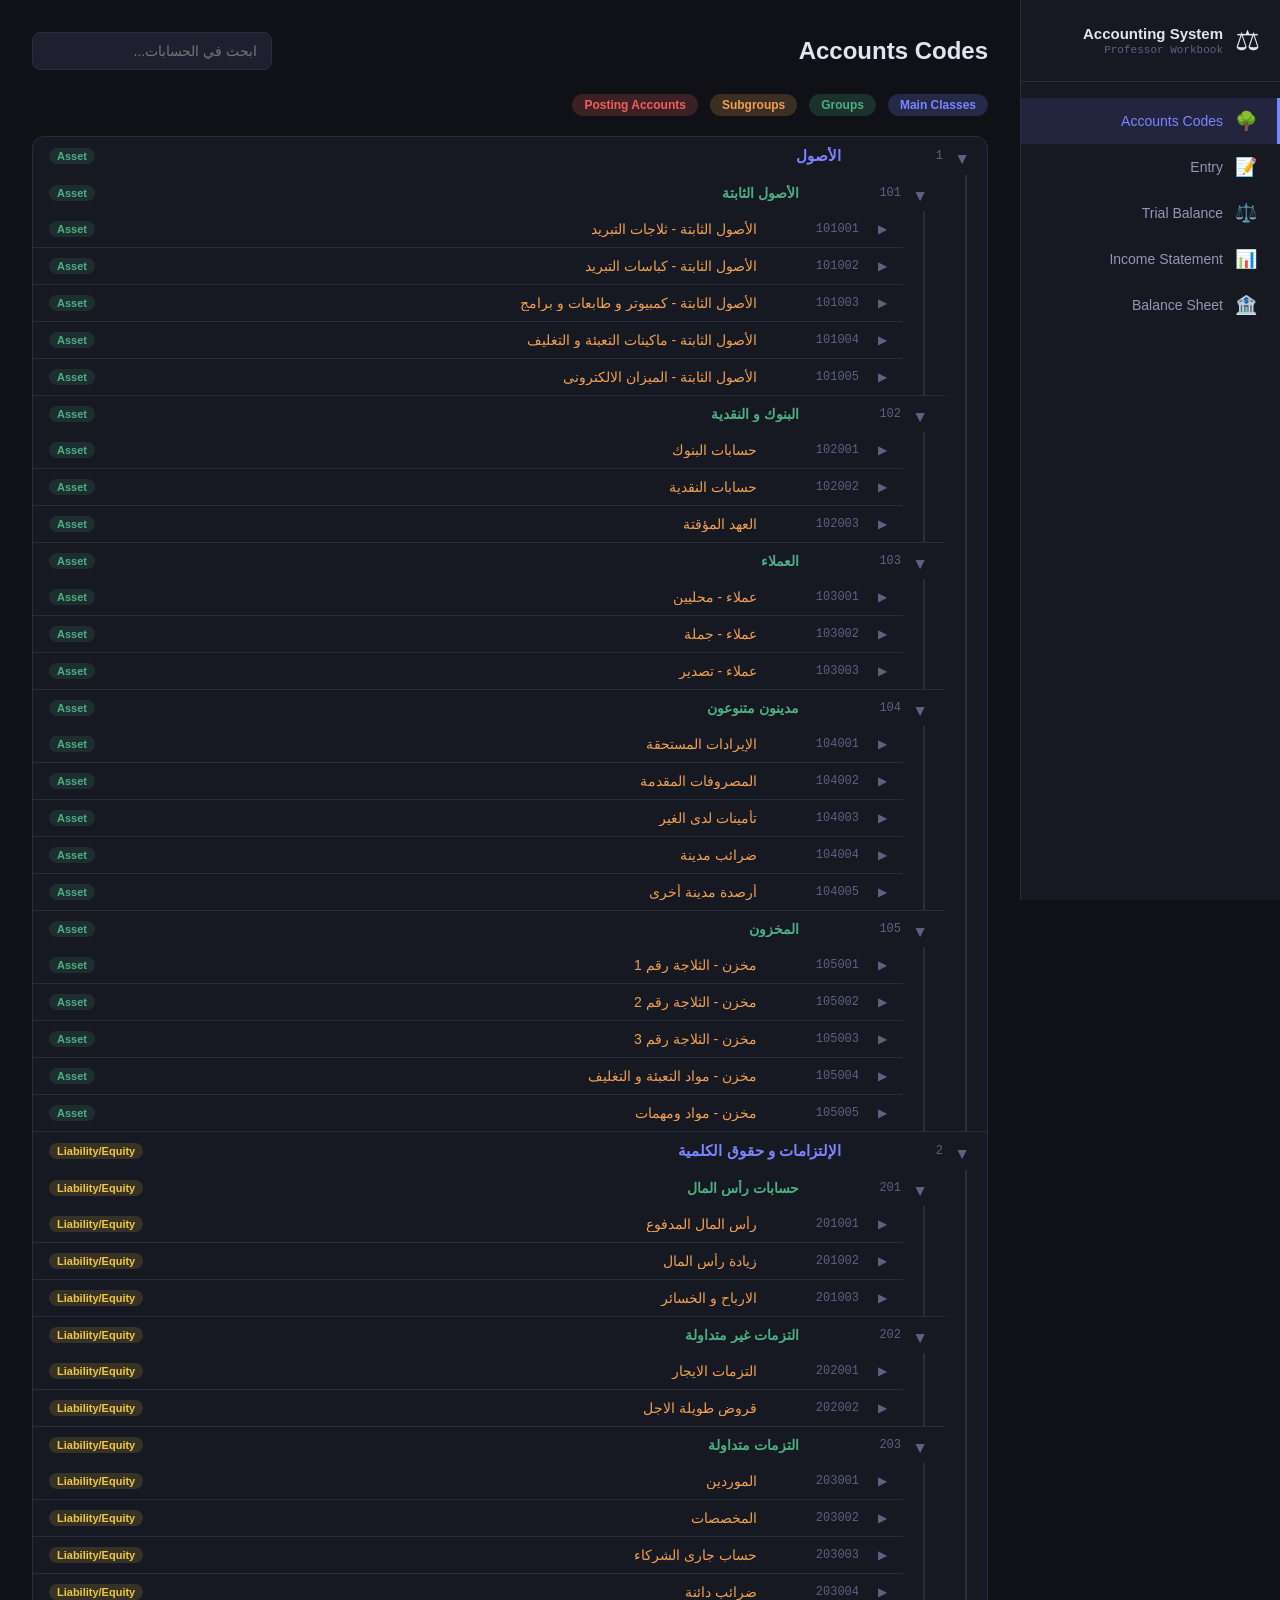
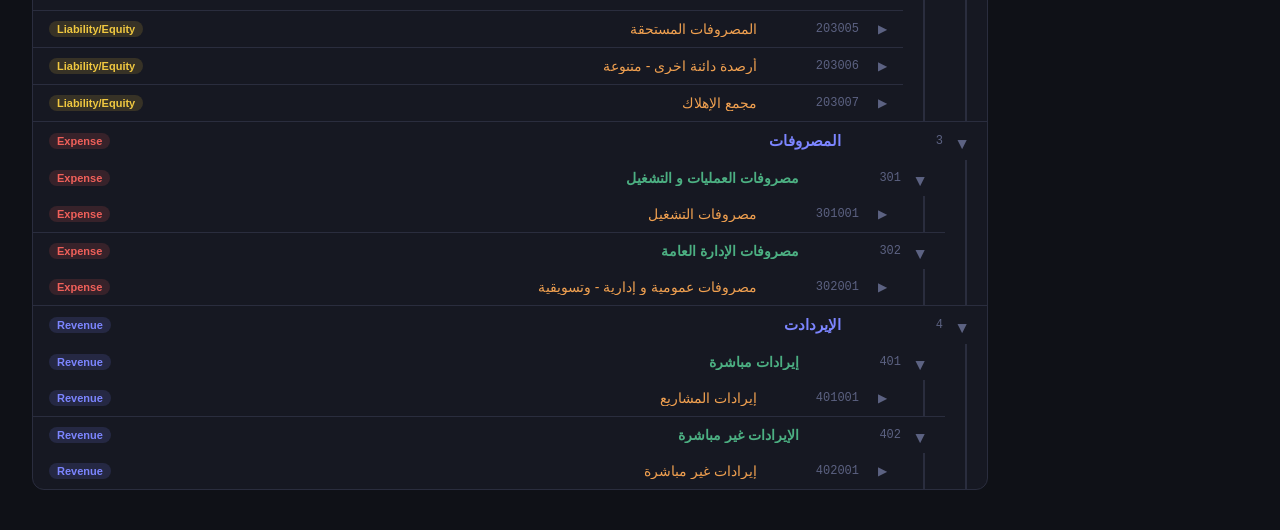
==== index.html @ 98ede8a5 "Add files via upload" ====
<!DOCTYPE html>
<html lang="en" dir="rtl">
<head>
<meta charset="UTF-8">
<meta name="viewport" content="width=device-width, initial-scale=1.0">
<title>Accounting System</title>
<link rel="stylesheet" href="css/style.css">
</head>
<body>
<div id="app">
  <nav id="sidebar">
    <div class="logo">
      <div class="logo-icon">⚖</div>
      <div class="logo-text">
        <span class="logo-title">Accounting System</span>
        <span class="logo-sub">Professor Workbook</span>
      </div>
    </div>
    <ul class="nav-menu">
      <li class="nav-item active" data-page="accounts"><span class="nav-icon">🌳</span><span>Accounts Codes </span></li>
      <li class="nav-item" data-page="journal"><span class="nav-icon">📝</span><span>Entry</span></li>
      <li class="nav-item" data-page="trial"><span class="nav-icon">⚖️</span><span>Trial Balance</span></li>
      <li class="nav-item" data-page="income"><span class="nav-icon">📊</span><span>Income Statement</span></li>
      <li class="nav-item" data-page="balance"><span class="nav-icon">🏦</span><span>Balance Sheet</span></li>
    </ul>
  </nav>

  <main id="main">
    <div class="page active" id="page-accounts">
      <div class="page-header">
        <h1>Accounts Codes</h1>
        <div class="header-actions">
          <input type="text" id="accountSearch" placeholder="ابحث في الحسابات..." class="search-input">
        </div>
      </div>
      <div class="accounts-legend">
        <span class="level-badge l1">Main Classes</span>
        <span class="level-badge l3">Groups</span>
        <span class="level-badge l6">Subgroups</span>
        <span class="level-badge l9">Posting Accounts</span>
      </div>
      <div id="accountsTree" class="accounts-tree"></div>
    </div>

    <div class="page" id="page-journal">
      <div class="page-header">
        <h1>Entry</h1>
        <div class="header-actions">
          <button class="btn-primary" id="newEntryBtn">+ New Entry</button>
        </div>
      </div>

      <div class="entry-form card" id="entryForm" style="display:none">
        <h3>New Entry</h3>
        <div class="form-row">
          <div class="form-group">
            <label>Date</label>
            <input type="date" id="entryDate" class="form-control">
          </div>
          <div class="form-group">
            <label>Journal No.</label>
            <input type="text" id="entryNo" class="form-control" readonly placeholder="Auto">
          </div>
          <div class="form-group">
            <label>Explanation</label>
            <input type="text" id="entryDesc" class="form-control" placeholder="Explanation">
          </div>
          <div class="form-group">
            <label>Cost Centre</label>
            <input type="text" id="entryCostCenter" class="form-control" placeholder="Optional">
          </div>
          <div class="form-group">
            <label>Numirical</label>
            <input type="text" id="entryReferenceNo" class="form-control" placeholder="Optional">
          </div>
        </div>

        <div class="table-wrap entry-table-wrap">
          <table class="entry-table" id="entryLinesTable">
            <thead>
              <tr>
                <th>Code</th>
                <th>Account name</th>
                <th>Dr</th>
                <th>Cr</th>
                <th>Type of Account</th>
                <th></th>
              </tr>
            </thead>
            <tbody id="entryLinesBody">
              <tr class="entry-line-row">
                <td><input type="text" class="form-control code-input" placeholder="Code" list="postingAccountsList"></td>
                <td><input type="text" class="form-control name-display" readonly placeholder="Account name"></td>
                <td><input type="number" class="form-control dr-input" placeholder="0.00" min="0" step="0.01"></td>
                <td><input type="number" class="form-control cr-input" placeholder="0.00" min="0" step="0.01"></td>
                <td><input type="text" class="form-control type-display" readonly placeholder="Type of Account"></td>
                <td><button class="btn-remove-line">✕</button></td>
              </tr>
            </tbody>
            <tfoot>
              <tr>
                <td colspan="2" style="text-align:left"><strong>Total</strong></td>
                <td><strong id="totalDr">0.00</strong></td>
                <td><strong id="totalCr">0.00</strong></td>
                <td></td>
                <td></td>
              </tr>
            </tfoot>
          </table>
        </div>

        <datalist id="postingAccountsList"></datalist>

        <div class="form-actions">
          <button class="btn-secondary" id="addLineBtn">+ Add Line</button>
          <div class="balance-indicator" id="balanceIndicator">
            <span class="balance-status">Not balanced</span>
          </div>
          <button class="btn-primary" id="saveEntryBtn">Save Entry</button>
          <button class="btn-ghost" id="cancelEntryBtn">Cancel</button>
        </div>
      </div>

      <div class="card">
        <div class="table-controls">
          <input type="text" id="journalSearch" placeholder="Search entries..." class="search-input">
          <input type="date" id="journalFromDate" class="form-control" style="width:160px">
          <span>To</span>
          <input type="date" id="journalToDate" class="form-control" style="width:160px">
          <button class="btn-secondary" id="searchJournalBtn">Search</button>
          <button class="btn-ghost" id="clearJournalFilterBtn">Clear Filter</button>
        </div>
        <div class="table-wrap">
          <table class="data-table" id="journalTable">
            <thead>
              <tr>
                <th>Date</th>
                <th>Code</th>
                <th>Account name</th>
                <th>Dr</th>
                <th>Cr</th>
                <th>Journal No.</th>
                <th>Explanation</th>
                <th>Cost Centre</th>
                <th>Type of Account</th>
                <th>Numirical</th>
                <th></th>
              </tr>
            </thead>
            <tbody id="journalBody"></tbody>
          </table>
        </div>
      </div>
    </div>

    <div class="page" id="page-trial">
      <div class="page-header">
        <h1>Trial Balance</h1>
        <div class="header-actions">
          <select id="trialLevel" class="form-control" style="width:220px">
            <option value="9">Posting Accounts</option>
            <option value="6">Subgroups</option>
            <option value="3">Groups</option>
            <option value="1">Main Classes</option>
          </select>
        </div>
      </div>
      <div class="card">
        <div class="table-wrap">
          <table class="data-table trial-table" id="trialTable">
            <thead>
              <tr>
                <th rowspan="2">Code</th>
                <th rowspan="2">Account Name</th>
                <th colspan="2">Beginning of Year</th>
                <th colspan="2">Movement Throug the year</th>
                <th colspan="2">Trial Balance by totals</th>
                <th colspan="2">Trial Balance by Balances</th>
              </tr>
              <tr>
                <th>Dr</th><th>Cr</th>
                <th>Dr</th><th>Cr</th>
                <th>Dr</th><th>Cr</th>
                <th>Dr</th><th>Cr</th>
              </tr>
            </thead>
            <tbody id="trialBody"></tbody>
            <tfoot id="trialFoot"></tfoot>
          </table>
        </div>
      </div>
    </div>

    <div class="page" id="page-income">
      <div class="page-header">
        <h1>Income Statement</h1>
        <div class="header-actions">
          <select id="incomeLevel" class="form-control" style="width:220px">
            <option value="9">Posting Accounts</option>
            <option value="6">Subgroups</option>
            <option value="3">Groups</option>
            <option value="1">Main Classes</option>
          </select>
        </div>
      </div>
      <div class="income-layout">
        <div class="card income-card" id="incomeStatementContent"></div>
      </div>
    </div>

    <div class="page" id="page-balance">
      <div class="page-header">
        <h1>Balance Sheet</h1>
      </div>
      <div class="balance-layout" id="balanceSheetContent"></div>
    </div>
  </main>
</div>

<div class="modal-overlay" id="addAccountModal" style="display:none">
  <div class="modal">
    <h2 id="accountModalTitle">Add New Account</h2>
    <div class="form-group">
      <label>Parent Account (Code)</label>
      <input type="text" id="parentCode" class="form-control" placeholder="Example: 401001" readonly>
      <small id="parentInfo" class="form-hint"></small>
    </div>
    <div class="form-group">
      <label>Account name</label>
      <input type="text" id="newAccountName" class="form-control" placeholder="New account name">
    </div>
    <div class="form-group">
      <label id="accountCodeLabel">Suggested Code</label>
      <input type="text" id="suggestedCode" class="form-control" readonly>
    </div>
    <div id="inheritancePreview" class="inheritance-preview" style="display:none">
      <h4>Inherited rules from the same branch:</h4>
      <div id="inheritanceDetails"></div>
    </div>
    <div class="modal-actions">
      <button class="btn-primary" id="confirmAddAccount">Add Account</button>
      <button class="btn-ghost" id="cancelAddAccount">Cancel</button>
    </div>
  </div>
</div>

<div class="modal-overlay" id="openingBalanceModal" style="display:none">
  <div class="modal">
    <h2>Opening Balance</h2>
    <p id="openingAccountName" class="modal-subtitle"></p>
    <div class="form-row">
      <div class="form-group">
        <label>Dr</label>
        <input type="number" id="openingDr" class="form-control" min="0" placeholder="0.00">
      </div>
      <div class="form-group">
        <label>Cr</label>
        <input type="number" id="openingCr" class="form-control" min="0" placeholder="0.00">
      </div>
    </div>
    <div class="modal-actions">
      <button class="btn-primary" id="confirmOpeningBalance">Save</button>
      <button class="btn-ghost" id="cancelOpeningBalance">Cancel</button>
    </div>
  </div>
</div>

<div id="toast" class="toast"></div>

<script src="js/bundled-data.js?v=20260416" charset="utf-8"></script>
<script src="js/app.js?v=20260416" charset="utf-8"></script>
</body>
</html>
---- css/style.css ----
:root {
  --bg: #0f1117;
  --bg2: #161822;
  --bg3: #1e2030;
  --border: #2a2d3e;
  --border2: #353850;
  --text: #e2e4f0;
  --text2: #9399b5;
  --text3: #5c6282;
  --accent: #7c85ff;
  --accent2: #5d66cc;
  --green: #4caf82;
  --red: #f0605a;
  --orange: #f0a050;
  --yellow: #f0c840;
  --radius: 12px;
  --radius-sm: 8px;
  --shadow: 0 4px 24px rgba(0,0,0,0.4);
  --font: 'Segoe UI', Tahoma, sans-serif;
  --mono: 'Consolas', 'Courier New', monospace;
}

* { margin: 0; padding: 0; box-sizing: border-box; }

body {
  font-family: var(--font);
  background: var(--bg);
  color: var(--text);
  direction: rtl;
  min-height: 100vh;
  overflow-x: hidden;
}

#app {
  display: flex;
  min-height: 100vh;
  width: 100%;
  overflow-x: clip;
}

/* Sidebar */
#sidebar {
  width: 260px;
  min-height: 100vh;
  background: var(--bg2);
  border-left: 1px solid var(--border);
  display: flex;
  flex-direction: column;
  position: fixed;
  right: 0;
  top: 0;
  z-index: 100;
  transition: width 0.3s;
}

.logo {
  display: flex;
  align-items: center;
  gap: 12px;
  padding: 24px 20px;
  border-bottom: 1px solid var(--border);
}
.logo-icon { font-size: 28px; }
.logo-title { display: block; font-weight: 700; font-size: 15px; color: var(--text); }
.logo-sub { display: block; font-size: 11px; color: var(--text3); font-family: var(--mono); margin-top: 2px; }

.nav-menu { list-style: none; padding: 16px 0; flex: 1; }
.nav-item {
  display: flex;
  align-items: center;
  gap: 12px;
  padding: 12px 20px;
  cursor: pointer;
  color: var(--text2);
  font-size: 14px;
  font-weight: 500;
  border-right: 3px solid transparent;
  transition: all 0.2s;
  user-select: none;
}
.nav-item:hover { background: rgba(124,133,255,0.08); color: var(--text); }
.nav-item.active { background: rgba(124,133,255,0.12); color: var(--accent); border-right-color: var(--accent); }
.nav-icon { font-size: 18px; width: 22px; text-align: center; }

/* Main */
#main {
  margin-right: 260px;
  flex: 0 0 calc(100vw - 260px);
  width: calc(100vw - 260px);
  max-width: calc(100vw - 260px);
  min-width: 0;
  min-height: 100vh;
  padding: 0 32px 40px;
}

.page { display: none; width: 100%; min-width: 0; }
.page.active { display: block; }

/* Page Header */
.page-header {
  display: flex;
  align-items: center;
  justify-content: space-between;
  padding: 32px 0 24px;
  gap: 16px;
  flex-wrap: wrap;
}
.page-header h1 {
  font-size: 24px;
  font-weight: 700;
  display: flex;
  align-items: center;
  gap: 12px;
  min-width: 0;
}
.badge {
  font-size: 11px;
  background: rgba(124,133,255,0.15);
  color: var(--accent);
  padding: 3px 10px;
  border-radius: 20px;
  font-family: var(--mono);
  font-weight: 500;
}
.header-actions {
  display: flex;
  gap: 12px;
  align-items: center;
  flex-wrap: wrap;
  min-width: 0;
}

/* Buttons */
.btn-primary {
  background: var(--accent);
  color: white;
  border: none;
  padding: 10px 20px;
  border-radius: var(--radius-sm);
  font-size: 14px;
  font-weight: 600;
  cursor: pointer;
  font-family: var(--font);
  transition: all 0.2s;
}
.btn-primary:hover { background: var(--accent2); transform: translateY(-1px); }
.btn-secondary {
  background: transparent;
  color: var(--accent);
  border: 1px solid var(--accent);
  padding: 8px 16px;
  border-radius: var(--radius-sm);
  font-size: 13px;
  cursor: pointer;
  font-family: var(--font);
  transition: all 0.2s;
}
.btn-secondary:hover { background: rgba(124,133,255,0.1); }
.btn-ghost {
  background: transparent;
  color: var(--text2);
  border: 1px solid var(--border2);
  padding: 10px 20px;
  border-radius: var(--radius-sm);
  font-size: 14px;
  cursor: pointer;
  font-family: var(--font);
  transition: all 0.2s;
}
.btn-ghost:hover { border-color: var(--text2); color: var(--text); }

/* Card */
.card {
  background: var(--bg2);
  border: 1px solid var(--border);
  border-radius: var(--radius);
  padding: 24px;
  margin-bottom: 20px;
  max-width: 100%;
  overflow: hidden;
}

/* Form Controls */
.form-control {
  background: var(--bg3);
  border: 1px solid var(--border);
  border-radius: var(--radius-sm);
  padding: 10px 14px;
  color: var(--text);
  font-family: var(--font);
  font-size: 14px;
  outline: none;
  transition: border-color 0.2s;
  width: 100%;
}
.form-control:focus { border-color: var(--accent); }
.form-control[readonly] { color: var(--text2); cursor: default; }

input[type="number"] {
  appearance: textfield;
  -moz-appearance: textfield;
}

input[type="number"]::-webkit-outer-spin-button,
input[type="number"]::-webkit-inner-spin-button {
  -webkit-appearance: none;
  margin: 0;
}

.search-input {
  background: var(--bg3);
  border: 1px solid var(--border);
  border-radius: var(--radius-sm);
  padding: 10px 14px;
  color: var(--text);
  font-family: var(--font);
  font-size: 14px;
  outline: none;
  transition: border-color 0.2s;
  width: 240px;
  max-width: 100%;
}
.search-input:focus { border-color: var(--accent); }

.form-row { display: grid; grid-template-columns: repeat(auto-fit, minmax(180px, 1fr)); gap: 16px; margin-bottom: 16px; }
.form-group { flex: 1; min-width: 160px; display: flex; flex-direction: column; gap: 6px; }
.form-group label { font-size: 13px; color: var(--text2); font-weight: 500; }
.form-hint { font-size: 12px; color: var(--text3); margin-top: 4px; }

/* Accounts Tree */
.accounts-section-title {
  font-size: 14px;
  font-weight: 700;
  color: var(--text2);
  margin: 10px 0 12px;
}

.accounts-legend {
  display: flex;
  gap: 12px;
  margin-bottom: 20px;
  flex-wrap: wrap;
}
.level-badge {
  font-size: 12px;
  padding: 4px 12px;
  border-radius: 20px;
  font-weight: 600;
}
.level-badge.l1 { background: rgba(124,133,255,0.2); color: var(--accent); }
.level-badge.l3 { background: rgba(76,175,130,0.2); color: var(--green); }
.level-badge.l6 { background: rgba(240,160,80,0.2); color: var(--orange); }
.level-badge.l9 { background: rgba(240,96,90,0.2); color: var(--red); }

.accounts-tree { background: var(--bg2); border: 1px solid var(--border); border-radius: var(--radius); }

.tree-node { border-bottom: 1px solid var(--border); }
.tree-node:last-child { border-bottom: none; }
.tree-node-header {
  display: flex;
  align-items: center;
  gap: 12px;
  padding: 10px 16px;
  cursor: pointer;
  transition: background 0.15s;
  user-select: none;
  min-width: 0;
}
.tree-node-header:hover { background: rgba(255,255,255,0.03); }
.tree-toggle { font-size: 12px; color: var(--text3); width: 16px; flex-shrink: 0; transition: transform 0.2s; }
.tree-toggle.open { transform: rotate(90deg); }
.tree-code {
  font-family: var(--mono);
  font-size: 12px;
  color: var(--text3);
  width: 90px;
  flex-shrink: 0;
}
.tree-name {
  flex: 1;
  font-size: 14px;
  min-width: 0;
  overflow: hidden;
  text-overflow: ellipsis;
  white-space: nowrap;
}
.tree-type-tag {
  font-size: 11px;
  padding: 2px 8px;
  border-radius: 10px;
  font-weight: 600;
  flex-shrink: 0;
}
.type-asset { background: rgba(76,175,130,0.15); color: var(--green); }
.type-liability_equity { background: rgba(240,200,64,0.15); color: var(--yellow); }
.type-expense { background: rgba(240,96,90,0.15); color: var(--red); }
.type-revenue { background: rgba(124,133,255,0.15); color: var(--accent); }

.tree-actions {
  display: none;
  gap: 6px;
  flex-wrap: wrap;
  justify-content: flex-end;
  margin-inline-start: auto;
  flex-shrink: 0;
}
.tree-node-header:hover .tree-actions {
  display: flex;
}
.btn-tree { background: none; border: 1px solid var(--border2); border-radius: 4px; color: var(--text3); font-size: 11px; padding: 2px 8px; cursor: pointer; transition: all 0.2s; font-family: var(--font); }
.btn-tree:hover { border-color: var(--accent); color: var(--accent); }
.btn-tree.danger:hover { border-color: var(--red); color: var(--red); }

.tree-children { display: none; padding-right: 20px; border-right: 2px solid var(--border); margin-right: 20px; }
.tree-children.open { display: block; }

/* Level-specific styling */
.node-level-1 > .tree-node-header .tree-name { font-weight: 700; font-size: 15px; color: var(--accent); }
.node-level-3 > .tree-node-header .tree-name { font-weight: 600; font-size: 14px; color: var(--green); }
.node-level-6 > .tree-node-header .tree-name { font-weight: 500; color: var(--orange); }
.node-level-9 > .tree-node-header { padding-right: 8px; }
.node-level-9 > .tree-node-header .tree-name { color: var(--text2); font-size: 13px; }

/* Journal Entry */
.entry-form { margin-bottom: 20px; }
.entry-form h3 { margin-bottom: 20px; font-size: 16px; font-weight: 600; }
.entry-table-wrap { max-width: 100%; overflow-x: auto; }

.entry-table { width: 100%; border-collapse: collapse; margin: 16px 0; }
.entry-table th {
  background: var(--bg3);
  padding: 10px 12px;
  font-size: 13px;
  font-weight: 600;
  color: var(--text2);
  text-align: right;
  border: 1px solid var(--border);
}
.entry-table td {
  padding: 6px 8px;
  border: 1px solid var(--border);
  vertical-align: middle;
}
.entry-table tfoot td {
  background: var(--bg3);
  padding: 10px 12px;
  font-weight: 600;
  border: 1px solid var(--border);
}
.entry-table .form-control { font-size: 13px; padding: 7px 10px; }

.btn-remove-line {
  background: none;
  border: none;
  color: var(--red);
  cursor: pointer;
  font-size: 16px;
  padding: 4px 8px;
  border-radius: 4px;
  transition: background 0.2s;
}
.btn-remove-line:hover { background: rgba(240,96,90,0.1); }

.form-actions {
  display: flex;
  align-items: center;
  gap: 16px;
  flex-wrap: wrap;
  width: 100%;
}

.balance-indicator {
  flex: 1;
  min-width: 220px;
  text-align: center;
  padding: 8px 16px;
  border-radius: var(--radius-sm);
  font-size: 13px;
  font-weight: 600;
}
.balance-indicator.balanced { background: rgba(76,175,130,0.1); color: var(--green); border: 1px solid rgba(76,175,130,0.3); }
.balance-indicator.unbalanced { background: rgba(240,96,90,0.1); color: var(--red); border: 1px solid rgba(240,96,90,0.3); }

/* Data Tables */
.table-controls { display: flex; gap: 12px; align-items: center; margin-bottom: 16px; flex-wrap: wrap; }
.table-wrap { overflow-x: auto; width: 100%; max-width: 100%; }

.data-table { width: 100%; border-collapse: collapse; font-size: 13px; }
.data-table th {
  background: var(--bg3);
  padding: 10px 12px;
  font-weight: 600;
  color: var(--text2);
  text-align: right;
  border: 1px solid var(--border);
  white-space: nowrap;
}
.data-table td {
  padding: 9px 12px;
  border: 1px solid var(--border);
  vertical-align: middle;
}
.data-table tr:nth-child(even) td { background: rgba(255,255,255,0.015); }
.data-table tr:hover td { background: rgba(124,133,255,0.04); }
.data-table .num { font-family: var(--mono); text-align: left; direction: ltr; }
.data-table .debit { color: var(--green); }
.data-table .credit { color: var(--red); }
.data-table .code-cell { font-family: var(--mono); font-size: 12px; color: var(--text3); }

/* Trial Balance */
.trial-table th, .trial-table td { font-size: 12px; padding: 8px 10px; }
.trial-table tfoot td { background: var(--bg3); font-weight: 700; border-top: 2px solid var(--accent); }
.trial-row-parent td { background: rgba(124,133,255,0.04); font-weight: 600; }
.trial-row-total td { background: var(--bg3); font-weight: 700; }
.trial-input-cell { padding: 4px 6px !important; min-width: 110px; }
.trial-opening-input {
  min-width: 92px;
  text-align: left;
  direction: ltr;
  font-family: var(--mono);
}

/* Income Statement */
.income-card { max-width: 100%; }
.income-section { margin-bottom: 24px; }
.income-section-header {
  display: flex;
  justify-content: space-between;
  align-items: center;
  padding: 10px 16px;
  border-radius: var(--radius-sm);
  margin-bottom: 8px;
  font-weight: 700;
  font-size: 15px;
}
.income-section-header.revenue { background: rgba(124,133,255,0.15); color: var(--accent); }
.income-section-header.cogs { background: rgba(240,96,90,0.15); color: var(--red); }
.income-section-header.opex { background: rgba(240,160,80,0.15); color: var(--orange); }
.income-section-header.other-income { background: rgba(76,175,130,0.15); color: var(--green); }
.income-section-header.net { background: rgba(255,255,255,0.05); color: var(--text); font-size: 16px; }

.income-line {
  display: flex;
  justify-content: space-between;
  align-items: center;
  gap: 16px;
  padding: 10px 16px 10px 0;
  font-size: 13px;
  border-bottom: 1px solid var(--border);
}
.income-line:last-child { border-bottom: none; }
.income-line .amount { font-family: var(--mono); color: var(--text); }
.income-line-main {
  display: flex;
  flex-direction: column;
  gap: 4px;
  min-width: 0;
}
.income-name {
  color: var(--text);
  font-weight: 600;
}
.income-path {
  color: var(--text3);
  font-size: 12px;
  line-height: 1.5;
  word-break: break-word;
}
.income-subtotal {
  display: flex;
  justify-content: space-between;
  padding: 10px 16px;
  border-top: 2px solid var(--border2);
  font-weight: 600;
  font-size: 14px;
  margin-top: 4px;
}
.income-subtotal .amount { font-family: var(--mono); }

.gross-profit, .net-profit {
  display: flex;
  justify-content: space-between;
  padding: 14px 16px;
  border-radius: var(--radius-sm);
  font-weight: 700;
  font-size: 15px;
  margin: 12px 0;
}
.gross-profit { background: rgba(76,175,130,0.1); border: 1px solid rgba(76,175,130,0.25); }
.gross-profit .amount { color: var(--green); font-family: var(--mono); }
.net-profit { background: rgba(124,133,255,0.1); border: 1px solid rgba(124,133,255,0.25); }
.net-profit .amount { font-family: var(--mono); }
.net-profit .amount.positive { color: var(--green); }
.net-profit .amount.negative { color: var(--red); }

/* Balance Sheet */
.balance-layout {
  display: grid;
  grid-template-columns: 1fr 1fr;
  gap: 20px;
}
.balance-col { background: var(--bg2); border: 1px solid var(--border); border-radius: var(--radius); padding: 24px; }
.balance-col-header {
  font-size: 16px;
  font-weight: 700;
  padding: 10px 16px;
  border-radius: var(--radius-sm);
  margin-bottom: 16px;
  text-align: center;
}
.balance-col-header.assets { background: rgba(76,175,130,0.15); color: var(--green); }
.balance-col-header.liabilities { background: rgba(240,200,64,0.15); color: var(--yellow); }
.balance-section { margin-bottom: 20px; }
.balance-section-title {
  font-size: 13px;
  font-weight: 700;
  color: var(--text2);
  text-transform: uppercase;
  letter-spacing: 0.5px;
  padding: 6px 0;
  border-bottom: 1px solid var(--border2);
  margin-bottom: 8px;
}
.balance-line {
  display: flex;
  justify-content: space-between;
  padding: 6px 8px;
  font-size: 13px;
  border-radius: 4px;
  transition: background 0.1s;
}
.balance-line:hover { background: rgba(255,255,255,0.03); }
.balance-line .amount { font-family: var(--mono); color: var(--text2); }
.balance-subtotal {
  display: flex;
  justify-content: space-between;
  padding: 8px;
  font-weight: 600;
  border-top: 1px solid var(--border2);
  margin-top: 4px;
  font-size: 13px;
}
.balance-subtotal .amount { font-family: var(--mono); }
.balance-total {
  display: flex;
  justify-content: space-between;
  padding: 12px 8px;
  font-weight: 700;
  font-size: 15px;
  background: var(--bg3);
  border-radius: var(--radius-sm);
  margin-top: 12px;
  border: 1px solid var(--border2);
}
.balance-total .amount { font-family: var(--mono); color: var(--accent); }

/* Modal */
.modal-overlay {
  position: fixed;
  inset: 0;
  background: rgba(0,0,0,0.7);
  backdrop-filter: blur(4px);
  z-index: 1000;
  display: flex;
  align-items: center;
  justify-content: center;
}
.modal {
  background: var(--bg2);
  border: 1px solid var(--border2);
  border-radius: var(--radius);
  padding: 32px;
  width: 500px;
  max-width: 95vw;
  box-shadow: var(--shadow);
}
.modal h2 { font-size: 18px; font-weight: 700; margin-bottom: 24px; }
.modal-subtitle { color: var(--text2); font-size: 14px; margin-bottom: 16px; }
.modal-actions { display: flex; gap: 12px; justify-content: flex-end; margin-top: 24px; }

.inheritance-preview {
  background: var(--bg3);
  border: 1px solid var(--border2);
  border-radius: var(--radius-sm);
  padding: 16px;
  margin-top: 16px;
}
.inheritance-preview h4 { font-size: 13px; font-weight: 600; margin-bottom: 12px; color: var(--text2); }
.inherit-tag {
  display: inline-flex;
  align-items: center;
  gap: 6px;
  padding: 4px 10px;
  border-radius: 20px;
  font-size: 12px;
  margin: 4px;
  background: rgba(124,133,255,0.1);
  color: var(--accent);
  border: 1px solid rgba(124,133,255,0.2);
}

/* Toast */
.toast {
  position: fixed;
  bottom: 32px;
  left: 50%;
  transform: translateX(-50%) translateY(20px);
  background: var(--bg3);
  border: 1px solid var(--border2);
  border-radius: var(--radius-sm);
  padding: 12px 24px;
  font-size: 14px;
  font-weight: 500;
  opacity: 0;
  transition: all 0.3s;
  z-index: 9999;
  pointer-events: none;
}
.toast.show { opacity: 1; transform: translateX(-50%) translateY(0); }
.toast.success { border-color: var(--green); color: var(--green); }
.toast.error { border-color: var(--red); color: var(--red); }
.toast.info { border-color: var(--accent); color: var(--accent); }

/* Scrollbar */
::-webkit-scrollbar { width: 6px; height: 6px; }
::-webkit-scrollbar-track { background: var(--bg); }
::-webkit-scrollbar-thumb { background: var(--border2); border-radius: 4px; }
::-webkit-scrollbar-thumb:hover { background: var(--text3); }

/* Responsive */
@media (max-width: 900px) {
  #sidebar { width: 60px; }
  #sidebar .logo-text, #sidebar .nav-item span:last-child { display: none; }
  #main {
    margin-right: 60px;
    flex-basis: calc(100vw - 60px);
    width: calc(100vw - 60px);
    max-width: calc(100vw - 60px);
    padding: 0 16px 40px;
  }
  .balance-layout { grid-template-columns: 1fr; }
  .page-header { align-items: flex-start; }
  .header-actions { width: 100%; }
  .search-input { width: 100%; }
  .form-actions > * { width: 100%; }
  .balance-indicator { min-width: 0; }
}

/* Empty state */
.empty-state {
  text-align: center;
  padding: 60px 20px;
  color: var(--text3);
}
.empty-state .empty-icon { font-size: 48px; margin-bottom: 16px; }
.empty-state p { font-size: 14px; }

/* Number format */
.num-positive { color: var(--green); }
.num-negative { color: var(--red); }
.num-zero { color: var(--text3); }

/* Entry group row */
.journal-entry-group { background: rgba(124,133,255,0.05); }
.journal-entry-group td:first-child { font-weight: 600; color: var(--accent); }
.journal-entry-separator td {
  border: none;
  padding: 10px 0;
  background: transparent !important;
}

/* Delete btn */
.btn-delete { background: none; border: none; color: var(--text3); cursor: pointer; font-size: 14px; padding: 4px 8px; transition: color 0.2s; }
.btn-delete:hover { color: var(--red); }
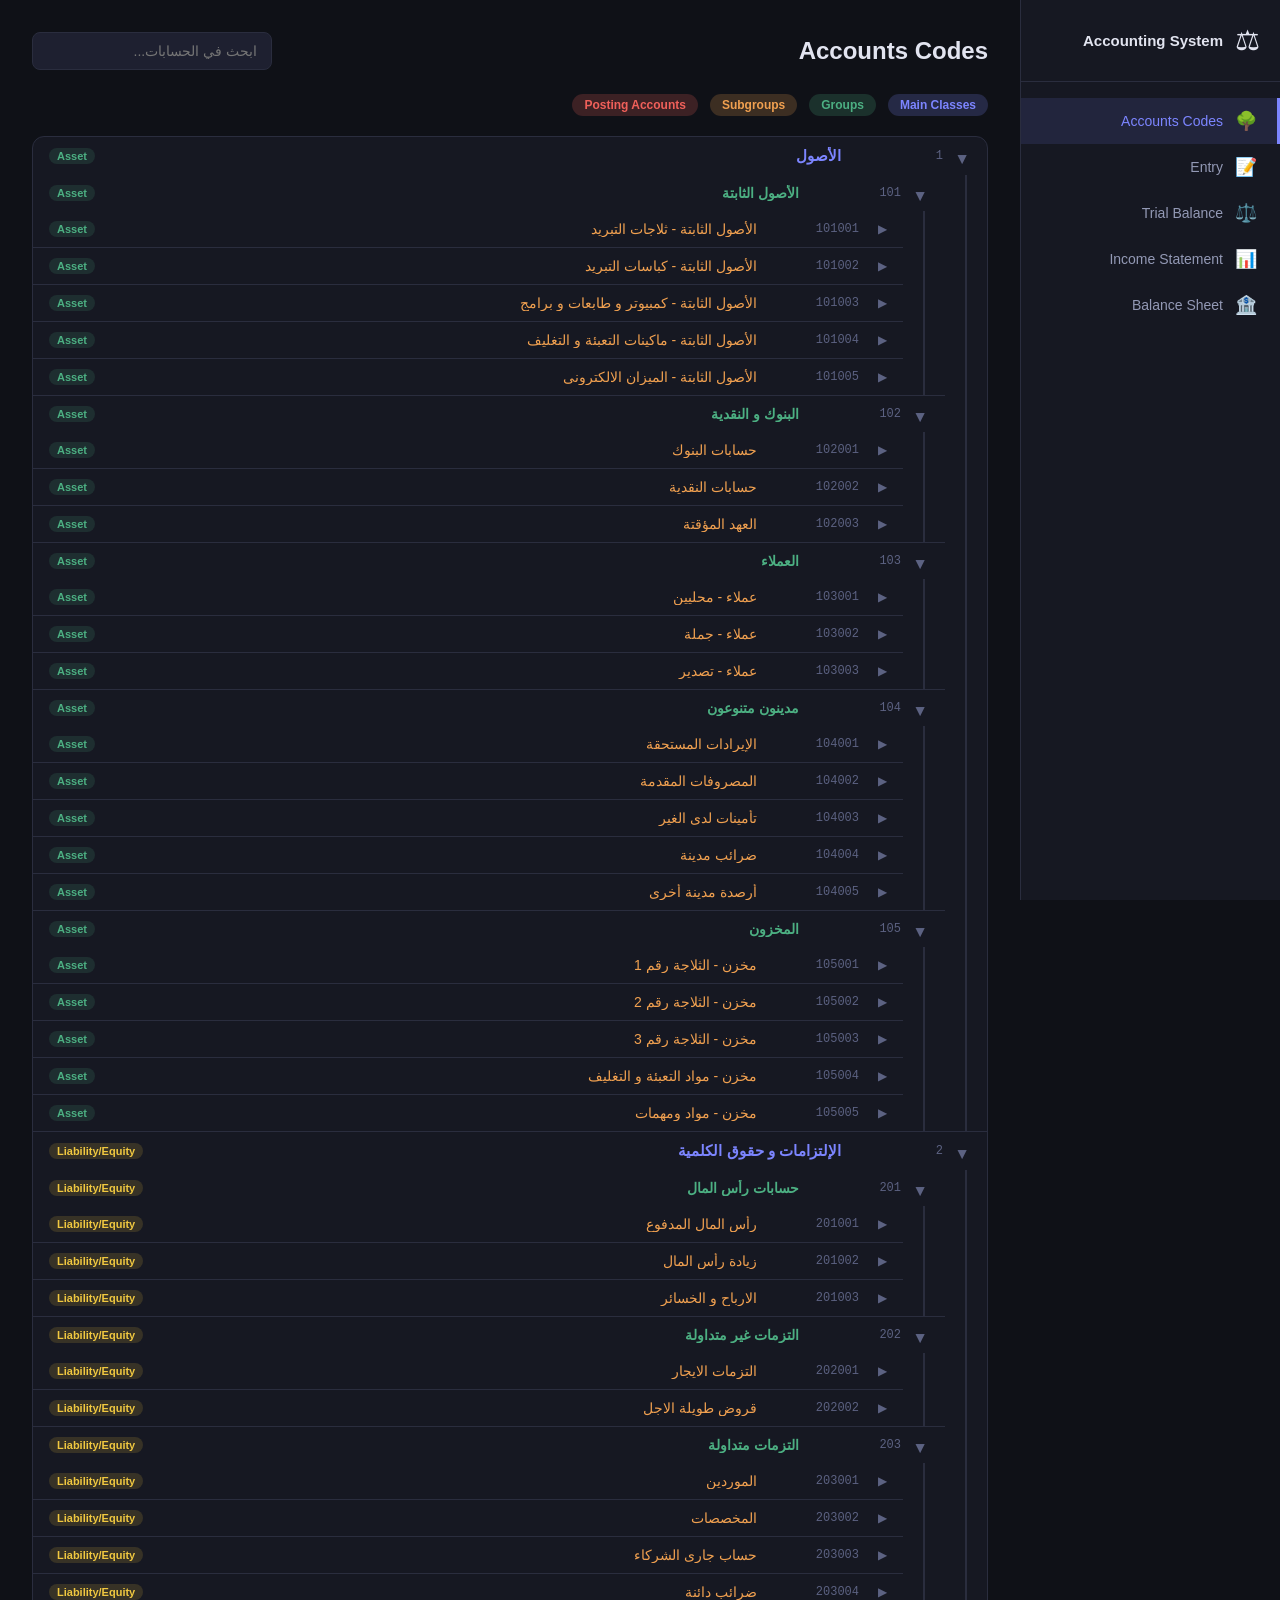
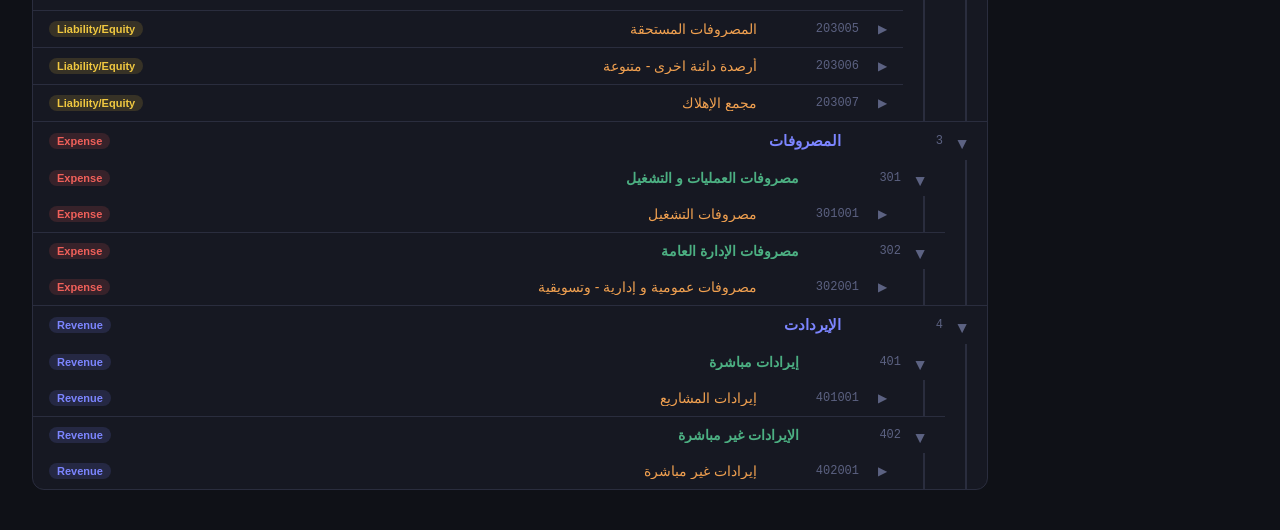
==== commit 97512ca3: "minor changes" ====
--- a/index.html
+++ b/index.html
@@ -4,7 +4,7 @@
 <meta charset="UTF-8">
 <meta name="viewport" content="width=device-width, initial-scale=1.0">
 <title>Accounting System</title>
-<link rel="stylesheet" href="css/style.css">
+<link rel="stylesheet" href="css/style.css?v=20260418e">
 </head>
 <body>
 <div id="app">
@@ -13,7 +13,6 @@
       <div class="logo-icon">⚖</div>
       <div class="logo-text">
         <span class="logo-title">Accounting System</span>
-        <span class="logo-sub">Professor Workbook</span>
       </div>
     </div>
     <ul class="nav-menu">
@@ -157,6 +156,7 @@
       <div class="page-header">
         <h1>Trial Balance</h1>
         <div class="header-actions">
+          <button class="btn-primary" id="addTrialOpeningBtn">Add Opening Balance</button>
           <select id="trialLevel" class="form-control" style="width:220px">
             <option value="9">Posting Accounts</option>
             <option value="6">Subgroups</option>
@@ -166,6 +166,26 @@
         </div>
       </div>
       <div class="card">
+        <div id="trialAddPanel" class="trial-add-panel" style="display:none">
+          <div class="trial-add-fields">
+            <div class="form-group trial-add-field">
+              <label>Code</label>
+              <input type="text" id="trialAddCode" class="form-control" list="trialPostingAccountsList" placeholder="Select code" autocomplete="off">
+            </div>
+            <div class="form-group trial-add-field">
+              <label>Beginning Dr</label>
+              <input type="number" id="trialAddDr" class="form-control" min="0" step="0.01" placeholder="0.00">
+            </div>
+            <div class="form-group trial-add-field">
+              <label>Beginning Cr</label>
+              <input type="number" id="trialAddCr" class="form-control" min="0" step="0.01" placeholder="0.00">
+            </div>
+          </div>
+          <div class="trial-add-actions">
+            <button class="btn-primary" id="saveTrialOpeningBtn">Save</button>
+            <button class="btn-ghost" id="cancelTrialOpeningBtn">Cancel</button>
+          </div>
+        </div>
         <div class="table-wrap">
           <table class="data-table trial-table" id="trialTable">
             <thead>
@@ -188,7 +208,9 @@
             <tfoot id="trialFoot"></tfoot>
           </table>
         </div>
-      </div>
+        <div id="trialOpeningStatus" class="trial-opening-status" aria-live="polite"></div>
+      </div>
+      <datalist id="trialPostingAccountsList"></datalist>
     </div>
 
     <div class="page" id="page-income">
@@ -267,7 +289,7 @@
 
 <div id="toast" class="toast"></div>
 
-<script src="js/bundled-data.js?v=20260416" charset="utf-8"></script>
-<script src="js/app.js?v=20260416" charset="utf-8"></script>
+<script src="js/bundled-data.js?v=20260418e" charset="utf-8"></script>
+<script src="js/app.js?v=20260418e" charset="utf-8"></script>
 </body>
 </html>
--- a/css/style.css
+++ b/css/style.css
@@ -408,6 +408,28 @@
 .data-table .code-cell { font-family: var(--mono); font-size: 12px; color: var(--text3); }
 
 /* Trial Balance */
+.trial-add-panel {
+  margin-bottom: 16px;
+  padding: 16px;
+  border: 1px solid var(--border);
+  border-radius: var(--radius-sm);
+  background: rgba(255,255,255,0.03);
+}
+.trial-add-fields {
+  display: grid;
+  grid-template-columns: minmax(220px, 1.5fr) repeat(2, minmax(140px, 1fr));
+  gap: 14px;
+  align-items: end;
+}
+.trial-add-field {
+  min-width: 0;
+}
+.trial-add-actions {
+  display: flex;
+  gap: 12px;
+  justify-content: flex-end;
+  margin-top: 14px;
+}
 .trial-table th, .trial-table td { font-size: 12px; padding: 8px 10px; }
 .trial-table tfoot td { background: var(--bg3); font-weight: 700; border-top: 2px solid var(--accent); }
 .trial-row-parent td { background: rgba(124,133,255,0.04); font-weight: 600; }
@@ -418,6 +440,23 @@
   text-align: left;
   direction: ltr;
   font-family: var(--mono);
+}
+.trial-opening-status {
+  margin-top: 14px;
+  padding: 12px 14px;
+  border-radius: var(--radius-sm);
+  font-size: 13px;
+  font-weight: 600;
+}
+.trial-opening-status.balanced {
+  background: rgba(76,175,130,0.1);
+  color: var(--green);
+  border: 1px solid rgba(76,175,130,0.3);
+}
+.trial-opening-status.unbalanced {
+  background: rgba(240,96,90,0.1);
+  color: var(--red);
+  border: 1px solid rgba(240,96,90,0.3);
 }
 
 /* Income Statement */
@@ -641,6 +680,9 @@
   .balance-layout { grid-template-columns: 1fr; }
   .page-header { align-items: flex-start; }
   .header-actions { width: 100%; }
+  .trial-add-fields { grid-template-columns: 1fr; }
+  .trial-add-actions { flex-direction: column; }
+  .trial-add-actions > * { width: 100%; }
   .search-input { width: 100%; }
   .form-actions > * { width: 100%; }
   .balance-indicator { min-width: 0; }
